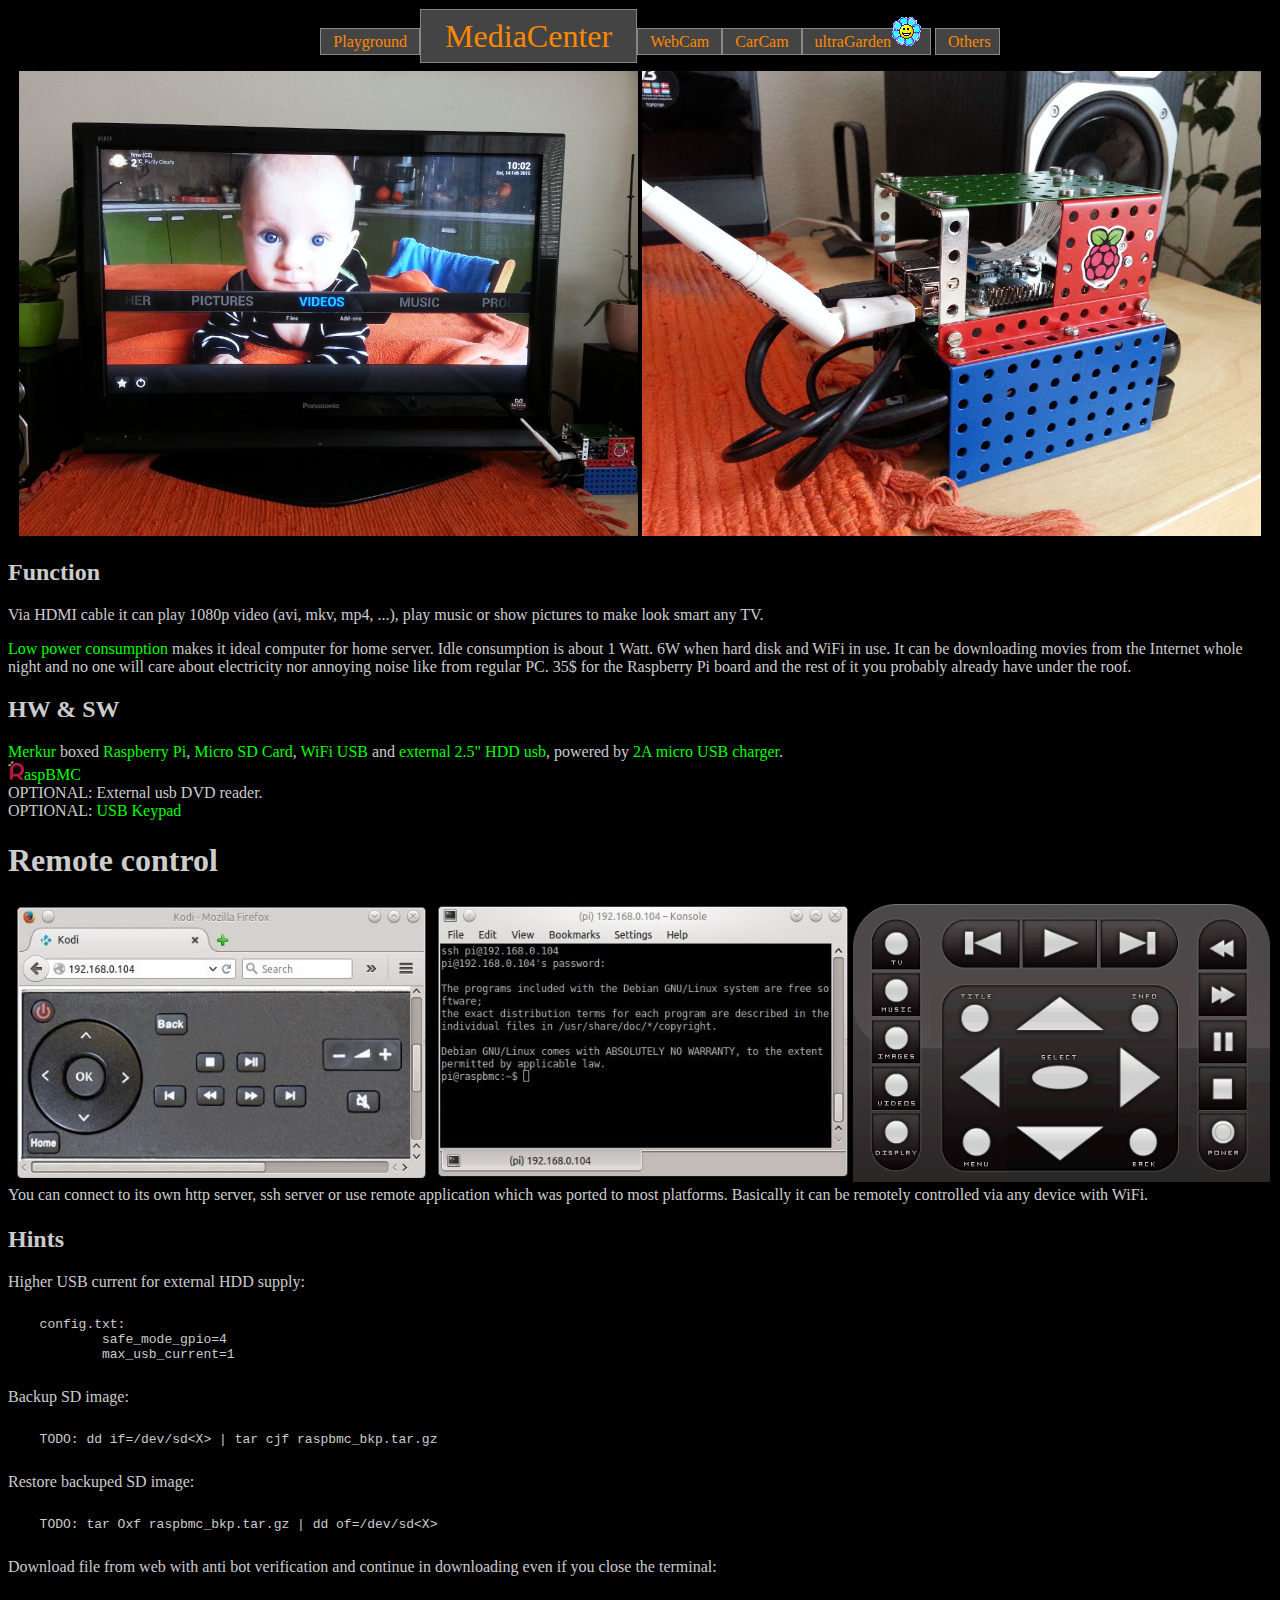
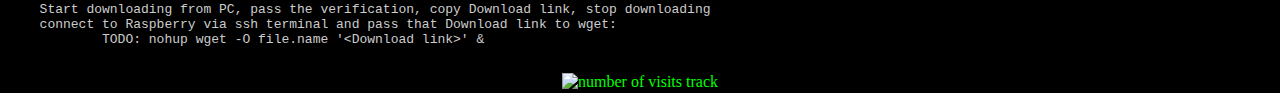
==== web/mediaCenter/index.htm @ 13749003 "+project web" ====
<!DOCTYPE html>
<html lang="en">
<head>
	<title>Malina</title>
	<link rel="stylesheet" type="text/css" href="../style.css">
	<link rel="shortcut icon" href="../rasp.png">
	<meta name="Description" content="Raspbery Pi media center">
	<meta name="Keywords" content="Raspbery Pi,Media Center,Home server">
	<meta name="author" content="Michal Hejtm&aacute;nek, http://malina.moxo.cz">
	<meta http-equiv="Content-Type" content="text/html; charset=utf-8">
	<script src="https://google-code-prettify.googlecode.com/svn/loader/run_prettify.js"></script>
</head>
<body>

	<div>
   	<ul id="menu" class="center">
      	<li><a href="../index.htm"> Playground </a></li>
      	<li id="selected"><a href="../mediaCenter/index.htm"> MediaCenter </a></li>
      	<li><a href="../webCam/index.htm"> WebCam </a></li>      
      	<li><a href="../carCam/index.htm"> CarCam </a></li>
	<li><a href="../ultraGarden/index.htm"> ultraGarden<img src="../icon_flower.gif" alt=""></a></li>
      	<li><a href="../others/index.htm"> Others </a></li>      
   	</ul>
	</div>

	<div class="center">
		<a href="mediaCenter.jpg"><img src="mediaCenter.jpg" alt="Tv media center photo" style="width:49%"></a>
		<a href="malina.jpg"><img src="malina.jpg" alt="Malina photo" style="width:49%"></a>
	</div>

	<H2>Function</H2>
	<p>
		Via HDMI cable it can play 1080p video (avi, mkv, mp4, ...), play music or show pictures to make look smart any TV.
	</p>

	<p>
		<a href="http://raspi.tv/2014/how-much-less-power-does-the-raspberry-pi-b-use-than-the-old-model-b">Low power consumption</a> makes it ideal computer for home server.
		Idle consumption is about 1 Watt. 6W when hard disk and WiFi in use. 
		It can be downloading movies from the Internet whole night and no one will care about electricity nor annoying noise like from regular PC.
		35$ for the Raspberry Pi board and the rest of it you probably already have under the roof.
	</p>

	<H2>HW & SW</H2>
	<div>
		<a href="http://www.merkurtoys.cz/vyrobky/kovove-stavebnice-merkur">Merkur</a> boxed 
		<a href="http://www.raspberrypi.org/products/model-b-plus/">Raspberry Pi</a>, 
		<a href="http://www.kingston.com/us/flash/microsd_cards">Micro SD Card</a>, 
		<a href="http://www.edimax.com/edimax/merchandise/merchandise_detail/data/edimax/global/wireless_adapters_n150/ew-7711uan/"> WiFi USB </a> and 
		<a href="http://www.wdc.com/en/products/products.aspx?id=1000">external 2.5" HDD usb</a>, powered by 
		<a href="http://www.samsung.com/us/mobile/cell-phones-accessories/ETA-U90JWEBXAR">2A micro USB charger</a>.
		<br>
		<a href="http://www.raspbmc.com"><img src="rasp.jpg" alt="R">aspBMC</a>
		<br>OPTIONAL: External usb DVD reader.
		<br>OPTIONAL: <a href="http://www.a4tech.com/product.asp?cid=2&amp;scid=105&amp;id=306">USB Keypad</a>
	</div>

	<H1>Remote control</H1>
	<div class="center">
		<a href="remote_html.jpg"><img src="remote_html.jpg" alt="XBMC Remote http" style="width:33%"></a>
		<a href="remote_terminal.jpg"><img src="remote_terminal.jpg" alt="XBMC Remote ssh" style="width:33%"></a>
		<a href="remote_landscape.png"><img src="remote_landscape.png" alt="XBMC Remote" style="width:33%"></a>
	</div>
	<div>
		You can connect to its own http server, ssh server or use remote application which was ported to most platforms.
		Basically it can be remotely controlled via any device with WiFi.
	</div>

	<H2>Hints</H2>
	Higher USB current for external HDD supply:
	<pre class="prettyprint" id="misc">config.txt:
	safe_mode_gpio=4
	max_usb_current=1</pre>

	Backup SD image:
	<pre class="prettyprint" id="bash">TODO: dd if=/dev/sd&lt;X&gt; | tar cjf raspbmc_bkp.tar.gz</pre>

	Restore backuped SD image:
	<pre class="prettyprint" id="bash">TODO: tar Oxf raspbmc_bkp.tar.gz | dd of=/dev/sd&lt;X&gt;</pre>

	Download file from web with anti bot verification and continue in downloading even if you close the terminal:
	<pre class="prettyprint" id="bash">Start downloading from PC, pass the verification, copy Download link, stop downloading
connect to Raspberry via ssh terminal and pass that Download link to wget:
	TODO: nohup wget -O file.name '&lt;Download link&gt;' &amp;</pre>
	<div class="center">
		<a href="http://www.hitwebcounter.com" target="_blank">
			<img src="http://hitwebcounter.com/counter/counter.php?page=5981436&amp;style=0009&amp;nbdigits=5&amp;type=ip&amp;initCount=0" title="number of visits track" Alt="number of visits track">
		</a>
	</div>

</body>
</html>
---- web/style.css ----
html{   height:		98%;     }
body{   height:		98%;
	color:		#CCCCCC;
	background:	black;
	min-width:	1024px;
	min-height:	600px;
}
img{	border:     0px;     }
div{	min-height: 20px;    }

a           {   text-decoration:none;                          }
a:link      {   color: 		#0F0;     background: black;   }
a:visited   {   color: 		#0F0;     background: black;   }
a:hover     {   color: 		red;      background: black;   }

/*------------------------------------------------------------------------------------------*/
.center{   text-align: center;   }

.left{   float: left;   }
.right{   float: right;   }

.L{   width: 33%;     float: left;   }
.C{   width: auto;                   }
.R{   width: 33%;     float: right;  }

.grey	{   background: #888;     color: white;   }
.rollmop{   position: relative;     top: 10px;     border: 0px   }

/*------------------------------------------------------------------------------------------*/
ul#menu li{   display: inline;   }
ul#menu li a
{
	padding:		0.25em 0.5em 0.25em 0.75em;
	border:			1px solid #888;
	color:			white;
	background: 		#555;
	text-decoration:	none;
}
ul#menu li a:link    {   color: #F80;     background: #444;   }
ul#menu li a:visited {   color: #F80;     background: #444;   }
ul#menu li a:hover   {   color: #F80;
    border-color: #FE3;
    background:   #332;
}
ul#menu li#selected a{   font-size: 24pt;   }
 

#list
{
	width:		100%;
	height: 	50%;
	line-height:	30px;
	position:	relative;
	top:		10%;
}

.bottom
{
	position: fixed;
	bottom:   0px;
}		

.sensorText{
	position: absolute;
	text-align: center;
	font-weight: bold;
	background-color:blue;
	opacity:0.8;
}

.sensorText #alert{
	background-color:red;
	opacity:1;
}

/* Pretty printing styles. Used with prettify.js. */
/* Vim sunburst theme by David Leibovic */

pre .str, code .str { color: #65B042; } /* string  - green */
pre .kwd, code .kwd { color: #E28964; } /* keyword - dark pink */
pre .com, code .com { color: #AEAEAE; font-style: italic; } /* comment - gray */
pre .typ, code .typ { color: #89bdff; } /* type - light blue */
pre .lit, code .lit { color: #3387CC; } /* literal - blue */
pre .pun, code .pun { color: #fff; } /* punctuation - white */
pre .pln, code .pln { color: #fff; } /* plaintext - white */
pre .tag, code .tag { color: #89bdff; } /* html/xml tag    - light blue */
pre .atn, code .atn { color: #bdb76b; } /* html/xml attribute name  - khaki */
pre .atv, code .atv { color: #65B042; } /* html/xml attribute value - green */
pre .dec, code .dec { color: #3387CC; } /* decimal - blue */

pre.prettyprint, code.prettyprint {
	background-color: #000;
	-moz-border-radius: 8px;
	-webkit-border-radius: 8px;
	-o-border-radius: 8px;
	-ms-border-radius: 8px;
	-khtml-border-radius: 8px;
	border-radius: 8px;
}

pre.prettyprint {
	width: 95%;
	margin: 1em auto;
	padding: 1em;
	white-space: pre-wrap;
}


/* Specify class=linenums on a pre to get line numbering */
ol.linenums { margin-top: 0; margin-bottom: 0; color: #AEAEAE; } /* IE indents via margin-left */
li.L0,li.L1,li.L2,li.L3,li.L5,li.L6,li.L7,li.L8 { list-style-type: none }
/* Alternate shading for lines */
li.L1,li.L3,li.L5,li.L7,li.L9 { }

@media print {
  pre .str, code .str { color: #060; }
  pre .kwd, code .kwd { color: #006; font-weight: bold; }
  pre .com, code .com { color: #600; font-style: italic; }
  pre .typ, code .typ { color: #404; font-weight: bold; }
  pre .lit, code .lit { color: #044; }
  pre .pun, code .pun { color: #440; }
  pre .pln, code .pln { color: #000; }
  pre .tag, code .tag { color: #006; font-weight: bold; }
  pre .atn, code .atn { color: #404; }
  pre .atv, code .atv { color: #060; }
}
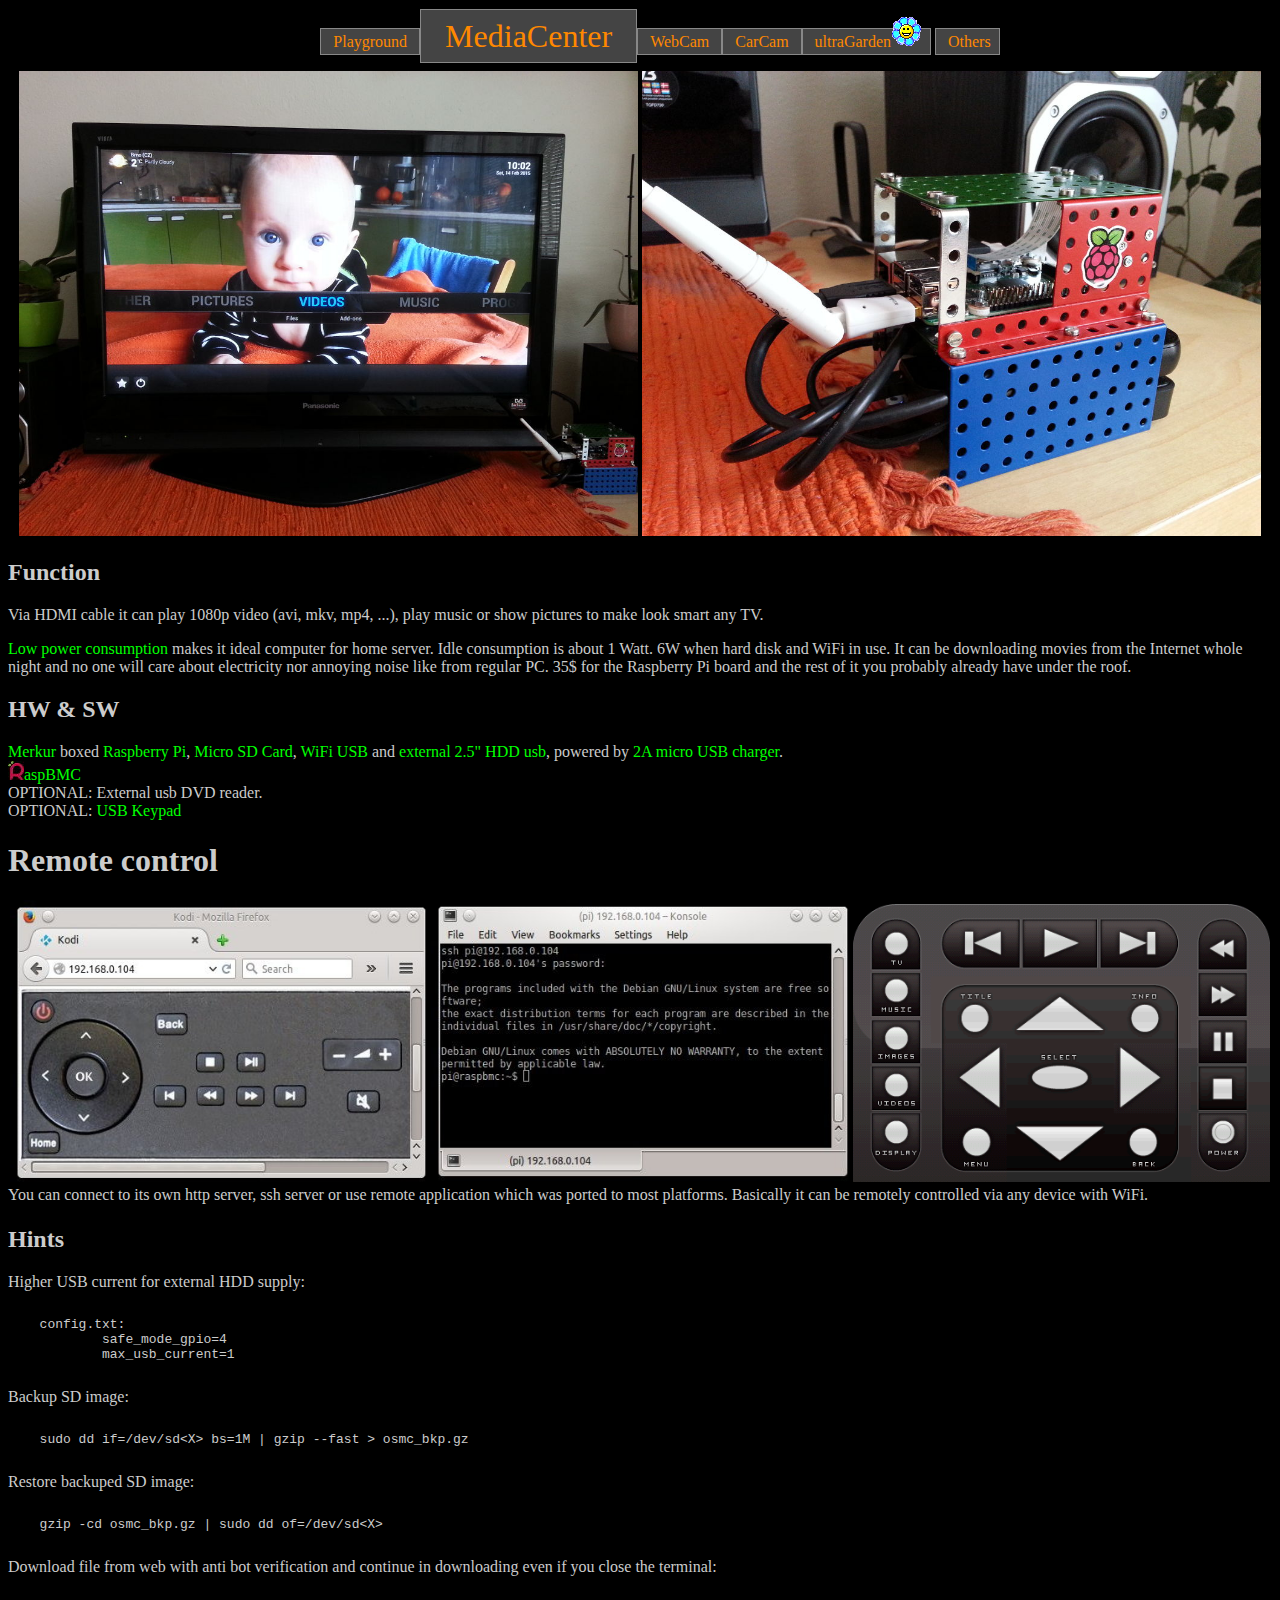
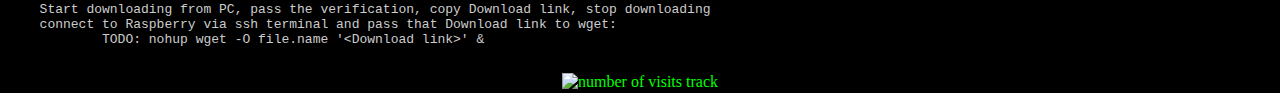
==== commit b9d19e80: "web: media center, fixed example" ====
--- a/web/mediaCenter/index.htm
+++ b/web/mediaCenter/index.htm
@@ -72,10 +72,10 @@
 	max_usb_current=1</pre>
 
 	Backup SD image:
-	<pre class="prettyprint" id="bash">TODO: dd if=/dev/sd&lt;X&gt; | tar cjf raspbmc_bkp.tar.gz</pre>
+	<pre class="prettyprint" id="bash">sudo dd if=/dev/sd&lt;X&gt; bs=1M | gzip --fast &#62; osmc_bkp.gz</pre>
 
 	Restore backuped SD image:
-	<pre class="prettyprint" id="bash">TODO: tar Oxf raspbmc_bkp.tar.gz | dd of=/dev/sd&lt;X&gt;</pre>
+	<pre class="prettyprint" id="bash">gzip -cd osmc_bkp.gz | sudo dd of=/dev/sd&lt;X&gt;</pre>
 
 	Download file from web with anti bot verification and continue in downloading even if you close the terminal:
 	<pre class="prettyprint" id="bash">Start downloading from PC, pass the verification, copy Download link, stop downloading
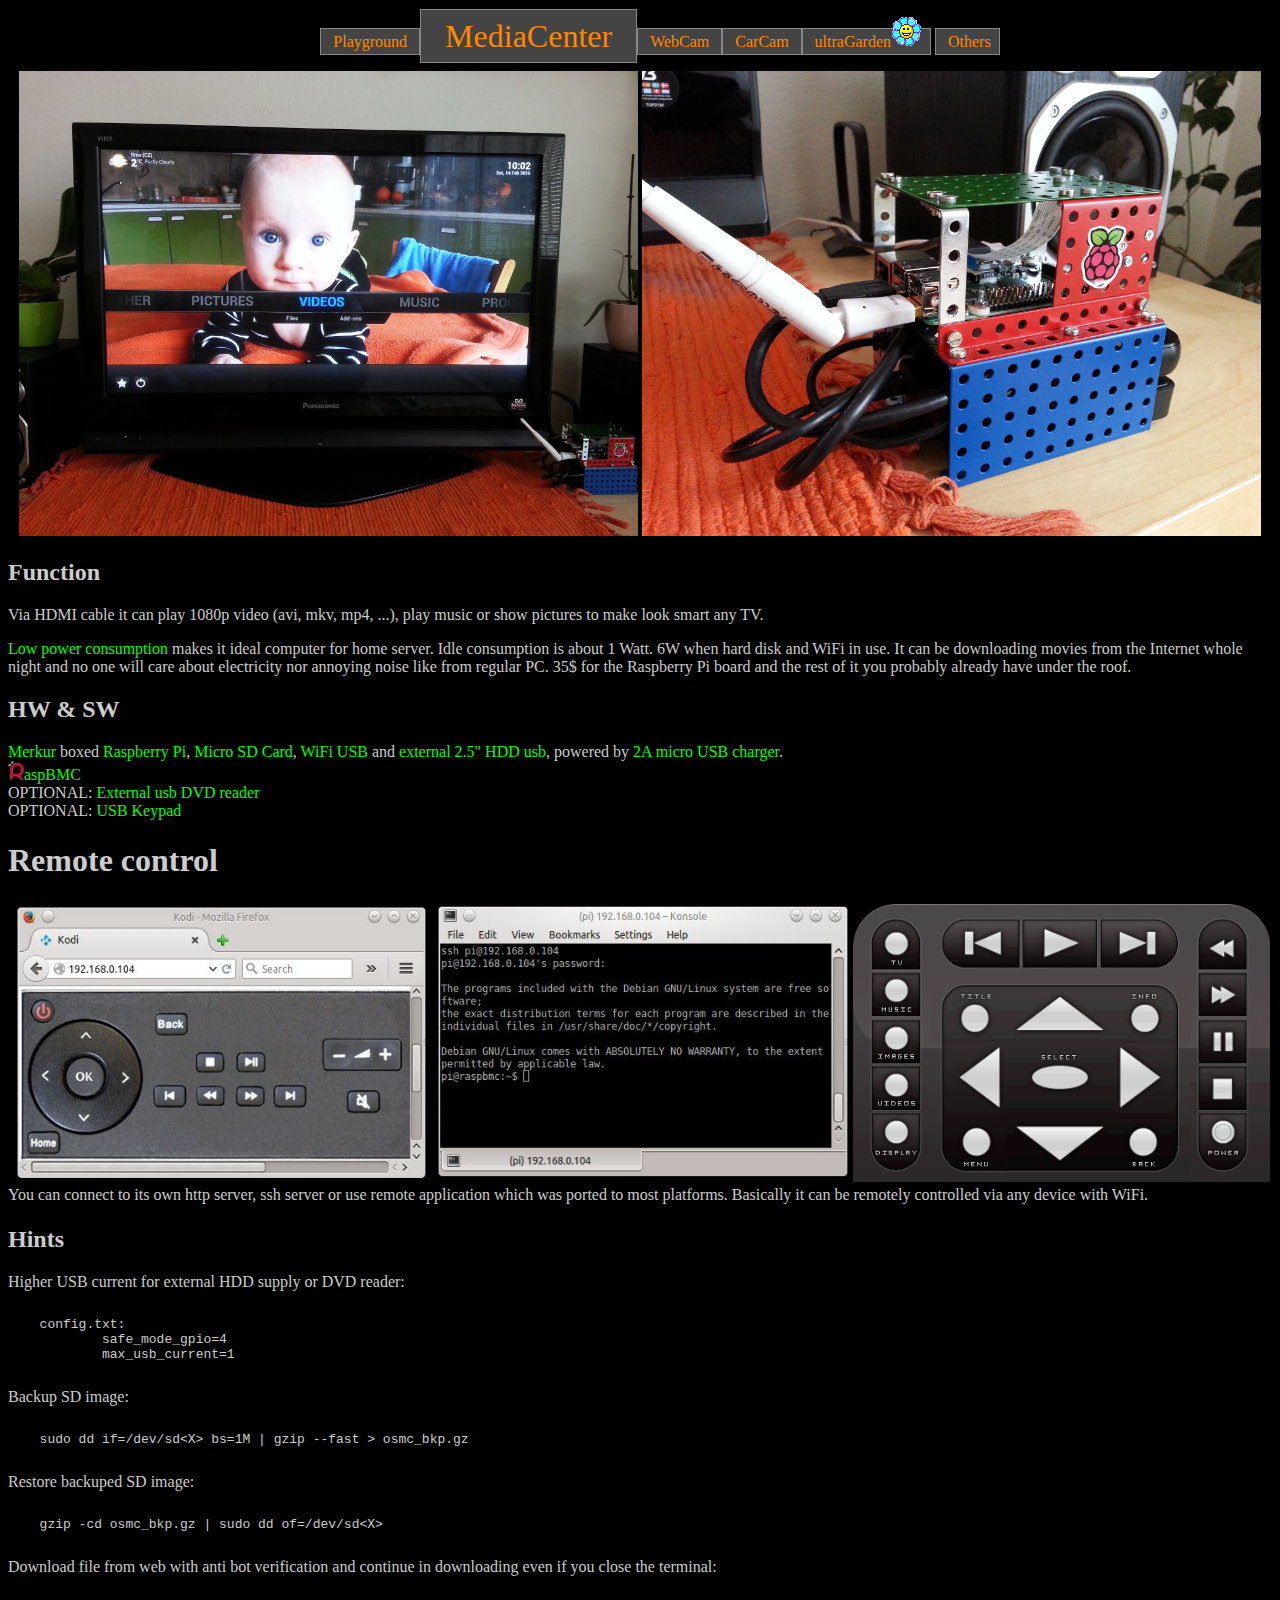
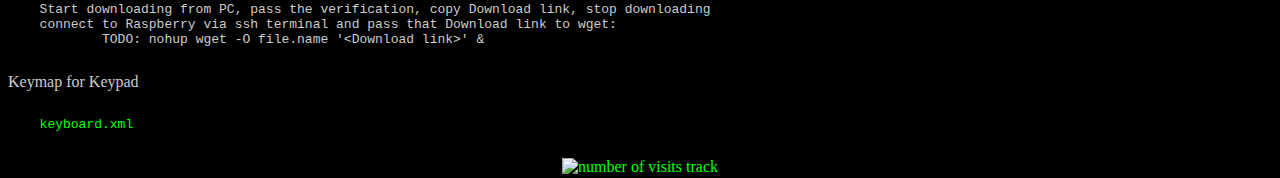
==== commit 65a022e0: "web: +keymap" ====
--- a/web/mediaCenter/index.htm
+++ b/web/mediaCenter/index.htm
@@ -50,7 +50,7 @@
 		<a href="http://www.samsung.com/us/mobile/cell-phones-accessories/ETA-U90JWEBXAR">2A micro USB charger</a>.
 		<br>
 		<a href="http://www.raspbmc.com"><img src="rasp.jpg" alt="R">aspBMC</a>
-		<br>OPTIONAL: External usb DVD reader.
+		<br>OPTIONAL: <a href="http://www.alexa.cz/lg-dvd-rw-gp57eb40-dl-externa-usb-2-0-box-cierna_d267867.html">External usb DVD reader</a>
 		<br>OPTIONAL: <a href="http://www.a4tech.com/product.asp?cid=2&amp;scid=105&amp;id=306">USB Keypad</a>
 	</div>
 
@@ -66,7 +66,7 @@
 	</div>
 
 	<H2>Hints</H2>
-	Higher USB current for external HDD supply:
+	Higher USB current for external HDD supply or DVD reader:
 	<pre class="prettyprint" id="misc">config.txt:
 	safe_mode_gpio=4
 	max_usb_current=1</pre>
@@ -81,6 +81,10 @@
 	<pre class="prettyprint" id="bash">Start downloading from PC, pass the verification, copy Download link, stop downloading
 connect to Raspberry via ssh terminal and pass that Download link to wget:
 	TODO: nohup wget -O file.name '&lt;Download link&gt;' &amp;</pre>
+
+	Keymap for Keypad
+	<pre class="prettyprint"><a href="keyboard.xml">keyboard.xml</a></pre>
+
 	<div class="center">
 		<a href="http://www.hitwebcounter.com" target="_blank">
 			<img src="http://hitwebcounter.com/counter/counter.php?page=5981436&amp;style=0009&amp;nbdigits=5&amp;type=ip&amp;initCount=0" title="number of visits track" Alt="number of visits track">
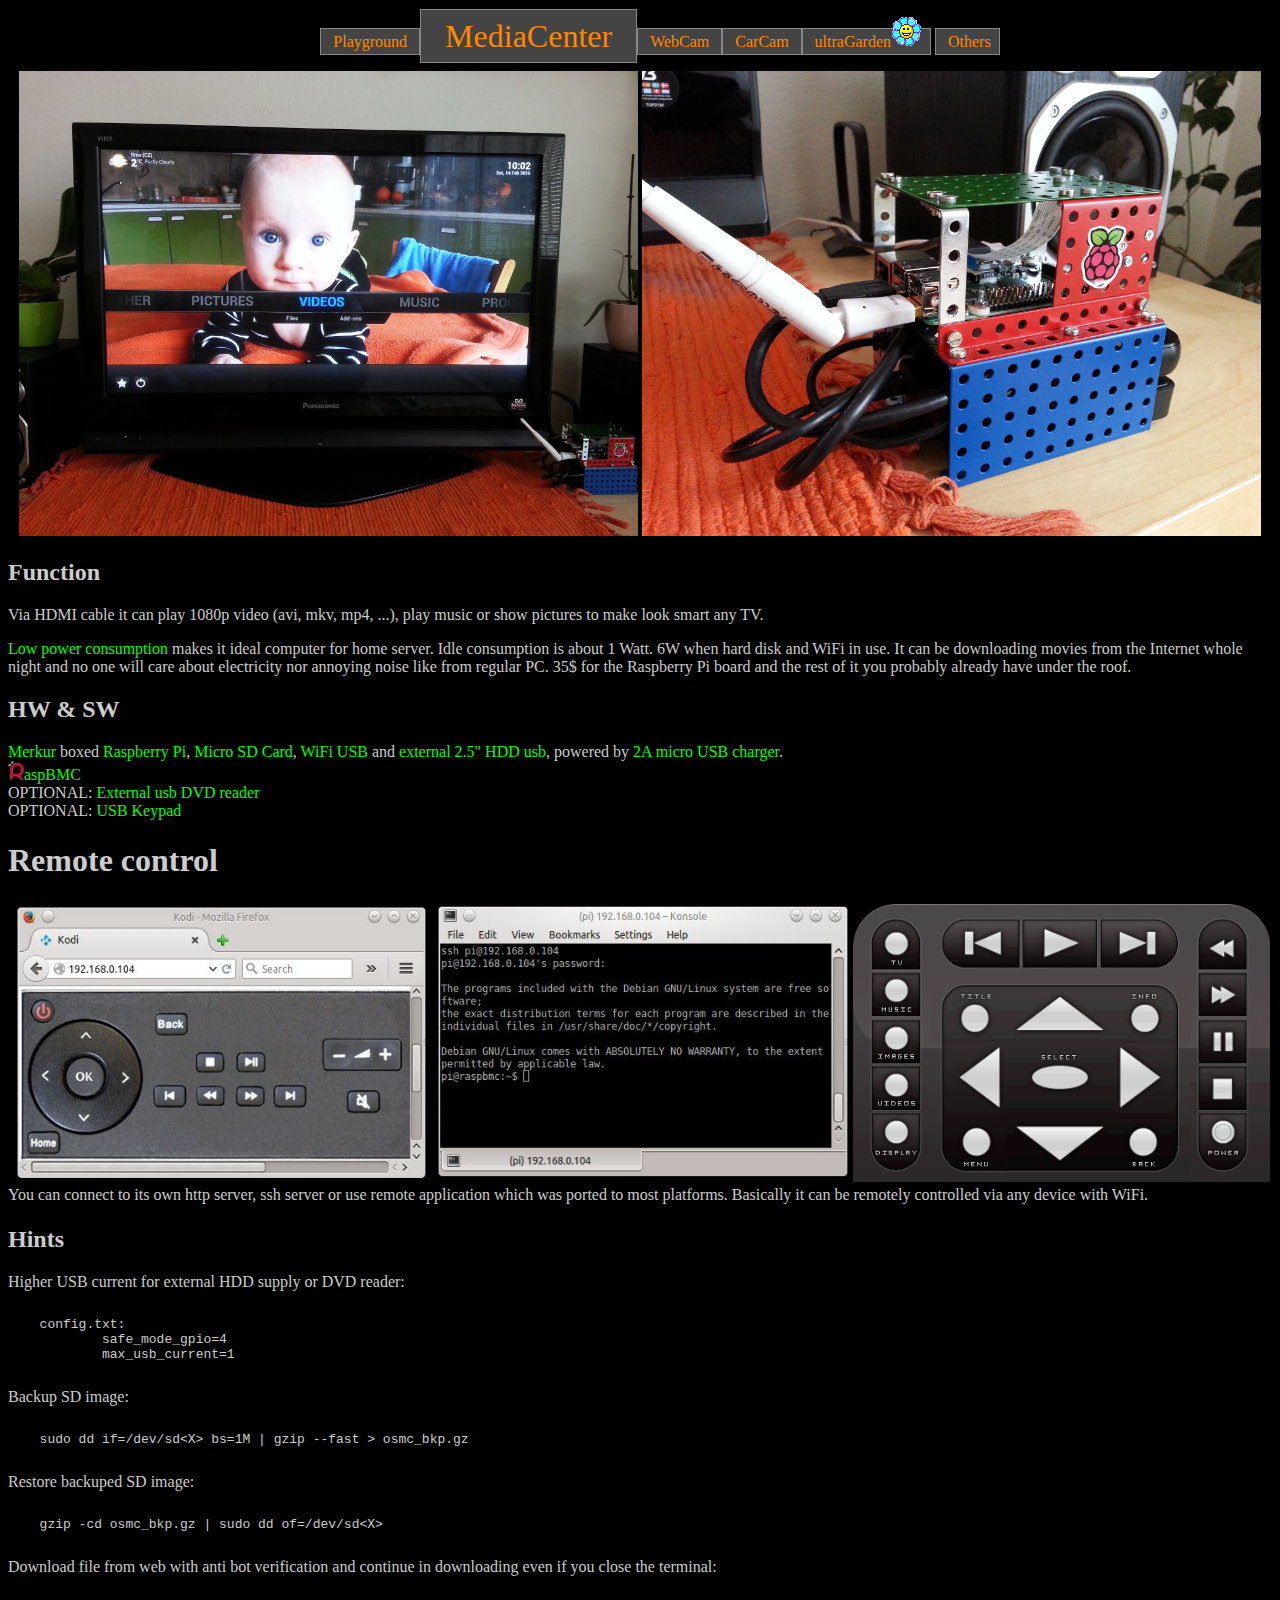
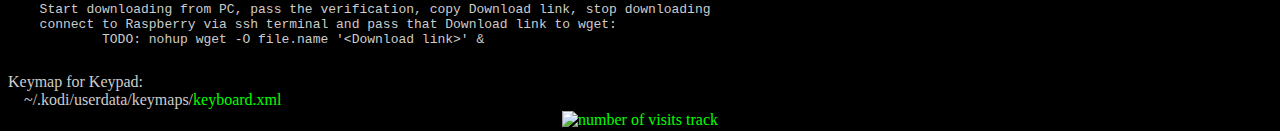
==== commit d4312735: "web: small fix" ====
--- a/web/mediaCenter/index.htm
+++ b/web/mediaCenter/index.htm
@@ -82,8 +82,8 @@
 connect to Raspberry via ssh terminal and pass that Download link to wget:
 	TODO: nohup wget -O file.name '&lt;Download link&gt;' &amp;</pre>
 
-	Keymap for Keypad
-	<pre class="prettyprint"><a href="keyboard.xml">keyboard.xml</a></pre>
+	Keymap for Keypad:
+	<div>&nbsp;&nbsp;&nbsp;&nbsp;~/.kodi/userdata/keymaps/<a href="keyboard.xml">keyboard.xml</a></div>
 
 	<div class="center">
 		<a href="http://www.hitwebcounter.com" target="_blank">
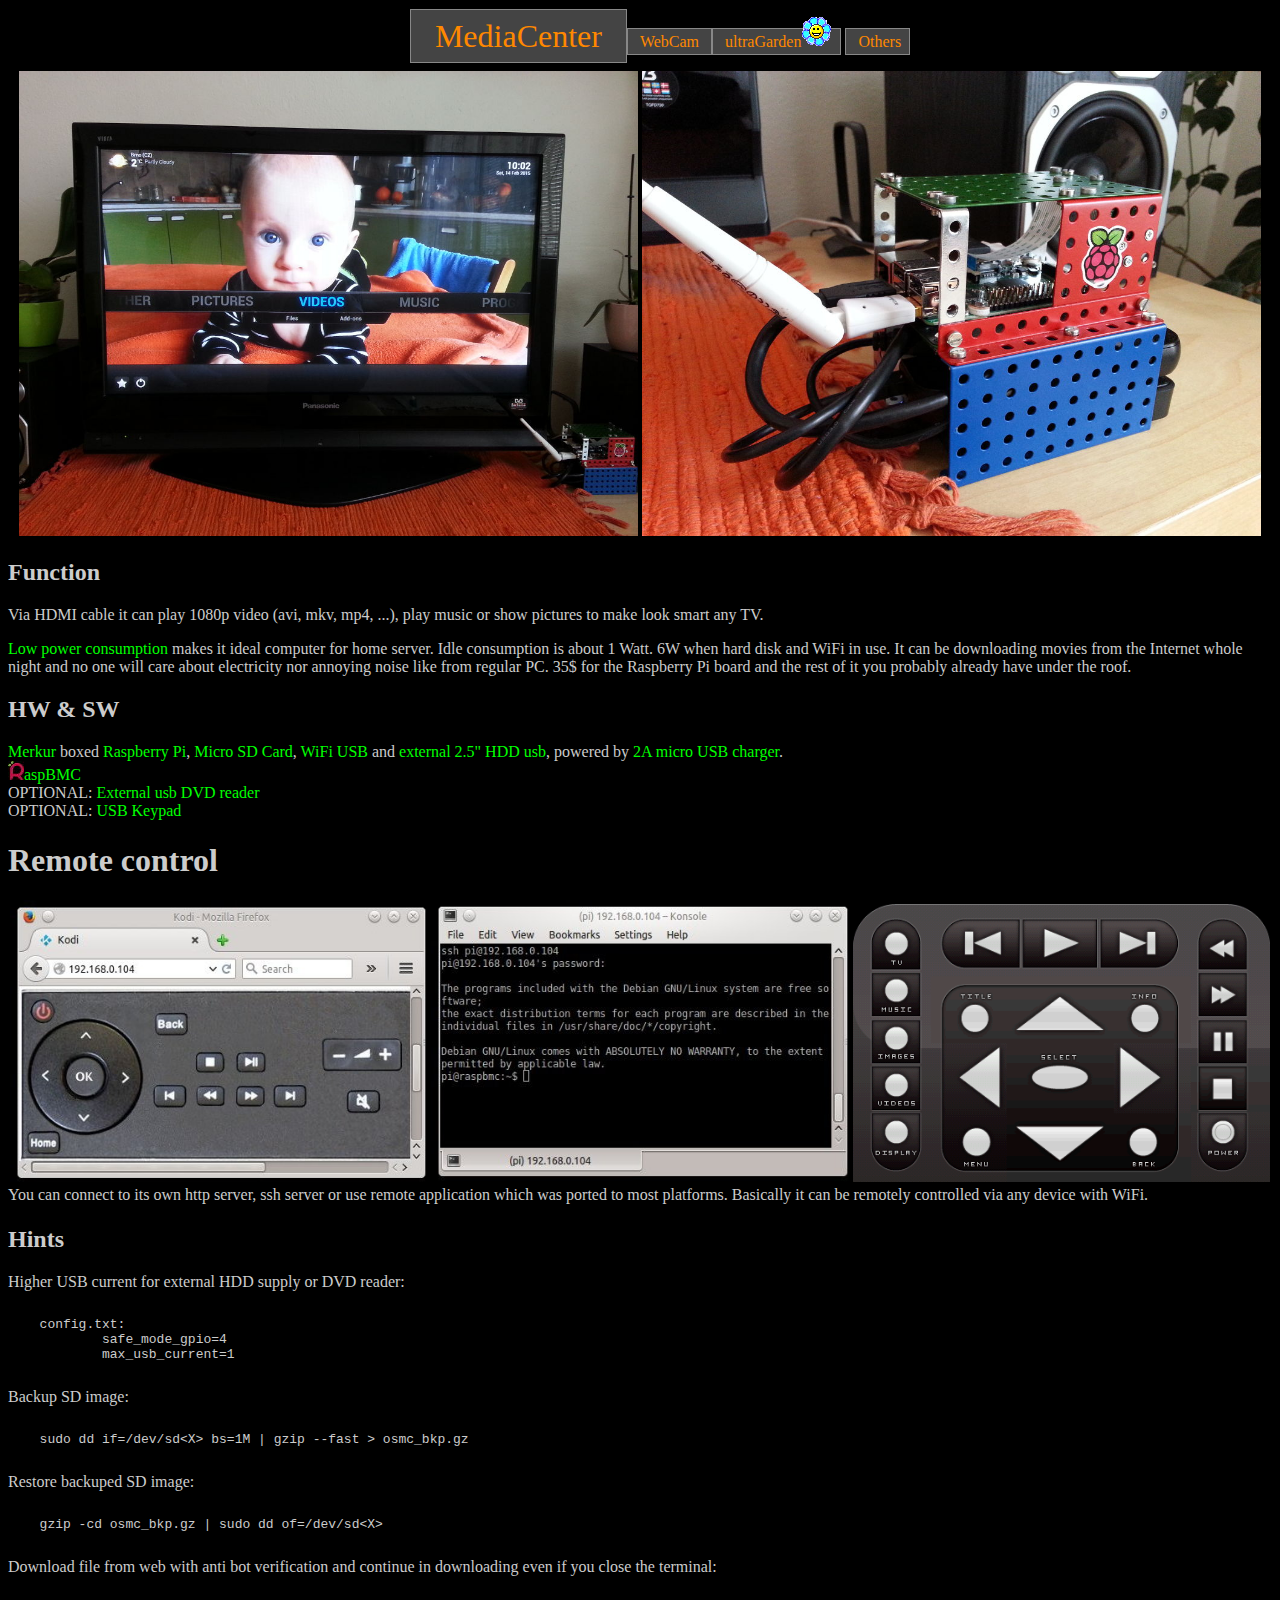
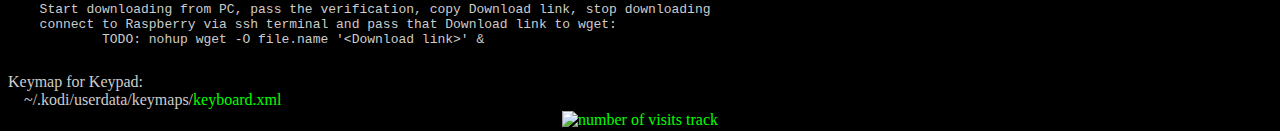
==== commit d411560a: "web update" ====
--- a/web/mediaCenter/index.htm
+++ b/web/mediaCenter/index.htm
@@ -14,10 +14,8 @@
 
 	<div>
    	<ul id="menu" class="center">
-      	<li><a href="../index.htm"> Playground </a></li>
       	<li id="selected"><a href="../mediaCenter/index.htm"> MediaCenter </a></li>
       	<li><a href="../webCam/index.htm"> WebCam </a></li>      
-      	<li><a href="../carCam/index.htm"> CarCam </a></li>
 	<li><a href="../ultraGarden/index.htm"> ultraGarden<img src="../icon_flower.gif" alt=""></a></li>
       	<li><a href="../others/index.htm"> Others </a></li>      
    	</ul>
